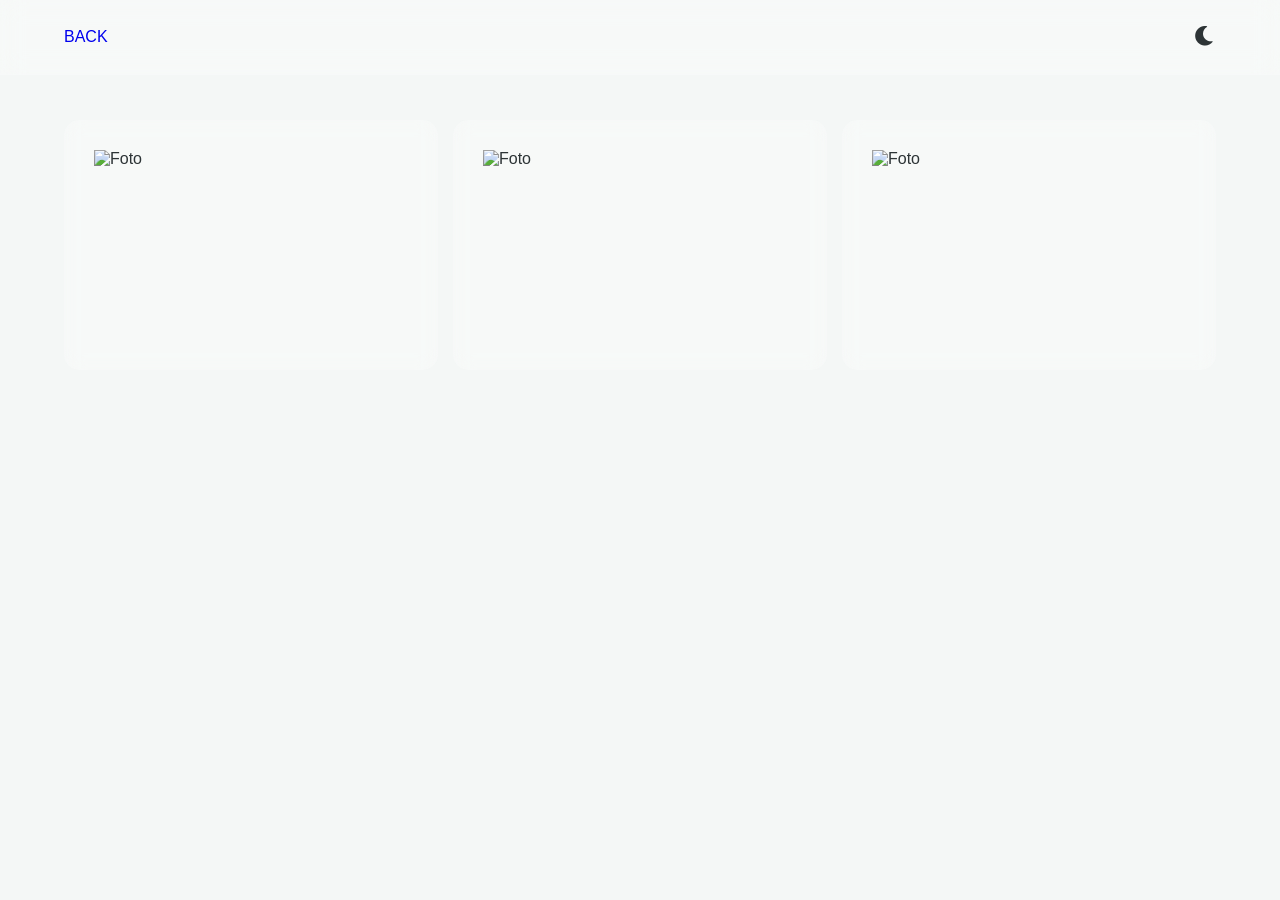
==== album.html @ 5f884ee1 "Add files via upload" ====
<!DOCTYPE html>
<html lang="en">
<head>
    <meta charset="UTF-8">
    <title>Album Kelas</title>
    <link rel="stylesheet" href="style.css">
    <link rel="stylesheet" href="https://cdnjs.cloudflare.com/ajax/libs/font-awesome/6.0.0/css/all.min.css">
    <style>
        .gallery {
            display: grid;
            grid-template-columns: repeat(auto-fill, minmax(300px, 1fr));
            gap: 15px;
            padding: 120px 5% 50px;
        }
        .photo-item {
            position: relative;
            height: 250px;
            overflow: hidden;
            border-radius: 15px;
            cursor: pointer;
        }
        .photo-item img {
            width: 100%;
            height: 100%;
            object-fit: cover;
            transition: 0.5s;
        }
        .photo-item:hover img { transform: scale(1.1); filter: brightness(0.7); }
        .overlay {
            position: absolute;
            bottom: -100%;
            left: 0;
            width: 100%;
            padding: 20px;
            background: linear-gradient(transparent, rgba(0,0,0,0.8));
            color: white;
            transition: 0.4s;
        }
        .photo-item:hover .overlay { bottom: 0; }

        /* Lightbox */
        #lightbox {
            position: fixed;
            top: 0; left: 0; width: 100%; height: 100%;
            background: rgba(0,0,0,0.9);
            display: none;
            justify-content: center;
            align-items: center;
            z-index: 2000;
        }
        #lightbox img { max-width: 90%; max-height: 80%; border: 5px solid white; }
    </style>
</head>
<body>
    <nav>
        <a href="index.html" style="text-decoration: none;"><div class="logo">BACK</div></a>
        <div class="theme-switch" id="theme-toggle"><i class="fas fa-moon"></i></div>
    </nav>

    <div class="gallery" id="gallery">
        <!-- Placeholder Images -->
        <div class="photo-item glass-card reveal" onclick="openLightbox('https://picsum.photos/800/600?random=1')">
            <img src="https://picsum.photos/400/300?random=1" alt="Foto">
            <div class="overlay"><h4>Kunjungan Museum</h4><p>12 Jan 2024</p></div>
        </div>
        <div class="photo-item glass-card reveal" onclick="openLightbox('https://picsum.photos/800/600?random=2')">
            <img src="https://picsum.photos/400/300?random=2" alt="Foto">
            <div class="overlay"><h4>Lomba Classmeeting</h4><p>15 Feb 2024</p></div>
        </div>
        <div class="photo-item glass-card reveal" onclick="openLightbox('https://picsum.photos/800/600?random=3')">
            <img src="https://picsum.photos/400/300?random=3" alt="Foto">
            <div class="overlay"><h4>Ulang Tahun Kelas</h4><p>20 Mar 2024</p></div>
        </div>
    </div>

    <div id="lightbox" onclick="this.style.display='none'">
        <img id="lightbox-img" src="">
    </div>

    <script src="script.js"></script>
    <script>
        function openLightbox(src) {
            document.getElementById('lightbox-img').src = src;
            document.getElementById('lightbox').style.display = 'flex';
        }
    </script>
</body>
</html>
---- style.css ----
:root {
    --primary-grad: linear-gradient(-45deg, #667eea, #764ba2, #f093fb, #f5576c);
    --bg: #f4f7f6;
    --text: #2d3436;
    --glass: rgba(255, 255, 255, 0.25);
    --neon: #667eea;
    --shadow: 0 8px 32px rgba(31, 38, 135, 0.2);
}

[data-theme="dark"] {
    --bg: #0a0a0a;
    --text: #ffffff;
    --glass: rgba(255, 255, 255, 0.05);
    --primary-grad: linear-gradient(-45deg, #0f0c29, #302b63, #24243e);
    --neon: #00ff88;
    --shadow: 0 0 20px rgba(0, 255, 136, 0.4);
}

* { margin: 0; padding: 0; box-sizing: border-box; }
body { 
    font-family: 'Poppins', sans-serif; 
    background: var(--bg); 
    color: var(--text); 
    overflow-x: hidden; 
    transition: 0.5s ease;
}

#particles-js { position: fixed; width: 100%; height: 100%; z-index: -1; }
.bg-anim {
    position: fixed; top: 0; left: 0; width: 100%; height: 100%;
    background: var(--primary-grad);
    background-size: 400% 400%;
    animation: gradientBG 15s ease infinite;
    z-index: -2;
    opacity: 0.8;
}
@keyframes gradientBG {
    0% { background-position: 0% 50%; }
    50% { background-position: 100% 50%; }
    100% { background-position: 0% 50%; }
}

nav {
    position: fixed; top: 0; width: 100%; padding: 1.5rem 5%;
    display: flex; justify-content: space-between; align-items: center;
    background: var(--glass); backdrop-filter: blur(12px);
    z-index: 1000; border-bottom: 1px solid rgba(255,255,255,0.1);
}
.nav-logo { font-weight: 700; font-size: 1.5rem; color: var(--text); text-decoration: none; }
.theme-switch { cursor: pointer; font-size: 1.4rem; color: var(--text); transition: 0.3s; }

.page { padding: 120px 5% 50px; min-height: 100vh; animation: fadeInUp 0.8s ease; }
@keyframes fadeInUp {
    from { opacity: 0; transform: translateY(30px); }
    to { opacity: 1; transform: translateY(0); }
}

.text-center { text-align: center; }
.glow-text { text-shadow: 0 0 15px var(--neon); }
.main-title { font-size: 4rem; margin-bottom: 40px; }

/* Menu Cards */
.menu-grid {
    display: grid; grid-template-columns: repeat(auto-fit, minmax(220px, 1fr));
    gap: 25px; max-width: 1200px; margin: 0 auto;
}
.menu-card {
    background: var(--glass); padding: 50px 20px; border-radius: 24px;
    text-align: center; text-decoration: none; color: var(--text);
    border: 1px solid rgba(255,255,255,0.1); transition: 0.4s cubic-bezier(0.175, 0.885, 0.32, 1.275);
    backdrop-filter: blur(4px);
}
.menu-card i { font-size: 3.5rem; margin-bottom: 20px; display: block; color: var(--neon); }
.menu-card:hover { 
    transform: scale(1.1) translateY(-10px); 
    box-shadow: var(--shadow);
    background: rgba(255,255,255,0.3);
}

/* Home */
.home-hero { text-align: center; }
.bounce-icon { font-size: 6rem; color: var(--neon); animation: bounce 2s infinite; }
@keyframes bounce {
    0%, 100% { transform: translateY(0); }
    50% { transform: translateY(-30px); }
}
.info-grid { display: grid; grid-template-columns: repeat(auto-fit, minmax(280px, 1fr)); gap: 20px; margin-top: 40px; }
.glass-card { background: var(--glass); padding: 30px; border-radius: 20px; backdrop-filter: blur(10px); }

/* Data Siswa */
.search-container { margin: 30px auto; max-width: 500px; }
.search-container input {
    width: 100%; padding: 15px 25px; border-radius: 30px; border: none;
    background: var(--glass); color: var(--text); backdrop-filter: blur(10px);
    outline: none; font-size: 1rem; border: 1px solid rgba(255,255,255,0.2);
}
.student-grid { display: grid; grid-template-columns: repeat(auto-fill, minmax(280px, 1fr)); gap: 20px; }
.student-card { background: var(--glass); padding: 25px; border-radius: 15px; transition: 0.3s; }
.student-card:hover { transform: translateY(-10px); box-shadow: var(--shadow); }

/* Album */
.gallery { display: grid; grid-template-columns: repeat(auto-fill, minmax(320px, 1fr)); gap: 20px; }
.gallery-item { position: relative; border-radius: 15px; overflow: hidden; height: 280px; cursor: pointer; }
.gallery-item img { width: 100%; height: 100%; object-fit: cover; transition: 0.6s; }
.gallery-item:hover img { transform: scale(1.15); filter: brightness(0.8); }

/* Music Player */
.player-container { max-width: 450px; margin: 0 auto; background: var(--glass); padding: 40px; border-radius: 40px; text-align: center; backdrop-filter: blur(20px); }
.vinyl-wrapper { position: relative; width: 220px; height: 220px; margin: 0 auto 30px; }
.vinyl { 
    width: 100%; height: 100%; border-radius: 50%; 
    background: radial-gradient(circle, #333 30%, #111 100%);
    border: 10px solid #222; animation: rotate 6s linear infinite;
    animation-play-state: paused;
}
.vinyl.playing { animation-play-state: running; }
@keyframes rotate { from { transform: rotate(0deg); } to { transform: rotate(360deg); } }
#visualizer { width: 100%; height: 80px; }
.play-btn { background: var(--neon); border: none; width: 70px; height: 70px; border-radius: 50%; color: white; font-size: 1.5rem; cursor: pointer; }

/* Timeline */
.timeline { position: relative; max-width: 900px; margin: 50px auto; }
.timeline::after { content: ''; position: absolute; width: 4px; background: var(--neon); top: 0; bottom: 0; left: 50%; margin-left: -2px; }
.t-item { padding: 10px 50px; position: relative; width: 50%; }
.t-item.left { left: 0; }
.t-item.right { left: 50%; }
.t-card { padding: 30px; background: var(--glass); border-radius: 20px; }

/* Lightbox */
#lightbox { position: fixed; top:0; left:0; width:100%; height:100%; background:rgba(0,0,0,0.9); display:none; justify-content:center; align-items:center; z-index:9999; }
#lightbox img { max-width: 90%; max-height: 85%; border-radius: 10px; border: 3px solid var(--neon); }

@media (max-width: 768px) {
    .timeline::after { left: 31px; }
    .t-item { width: 100%; padding-left: 70px; padding-right: 25px; }
    .t-item.right { left: 0; }
    .main-title { font-size: 2.5rem; }
}
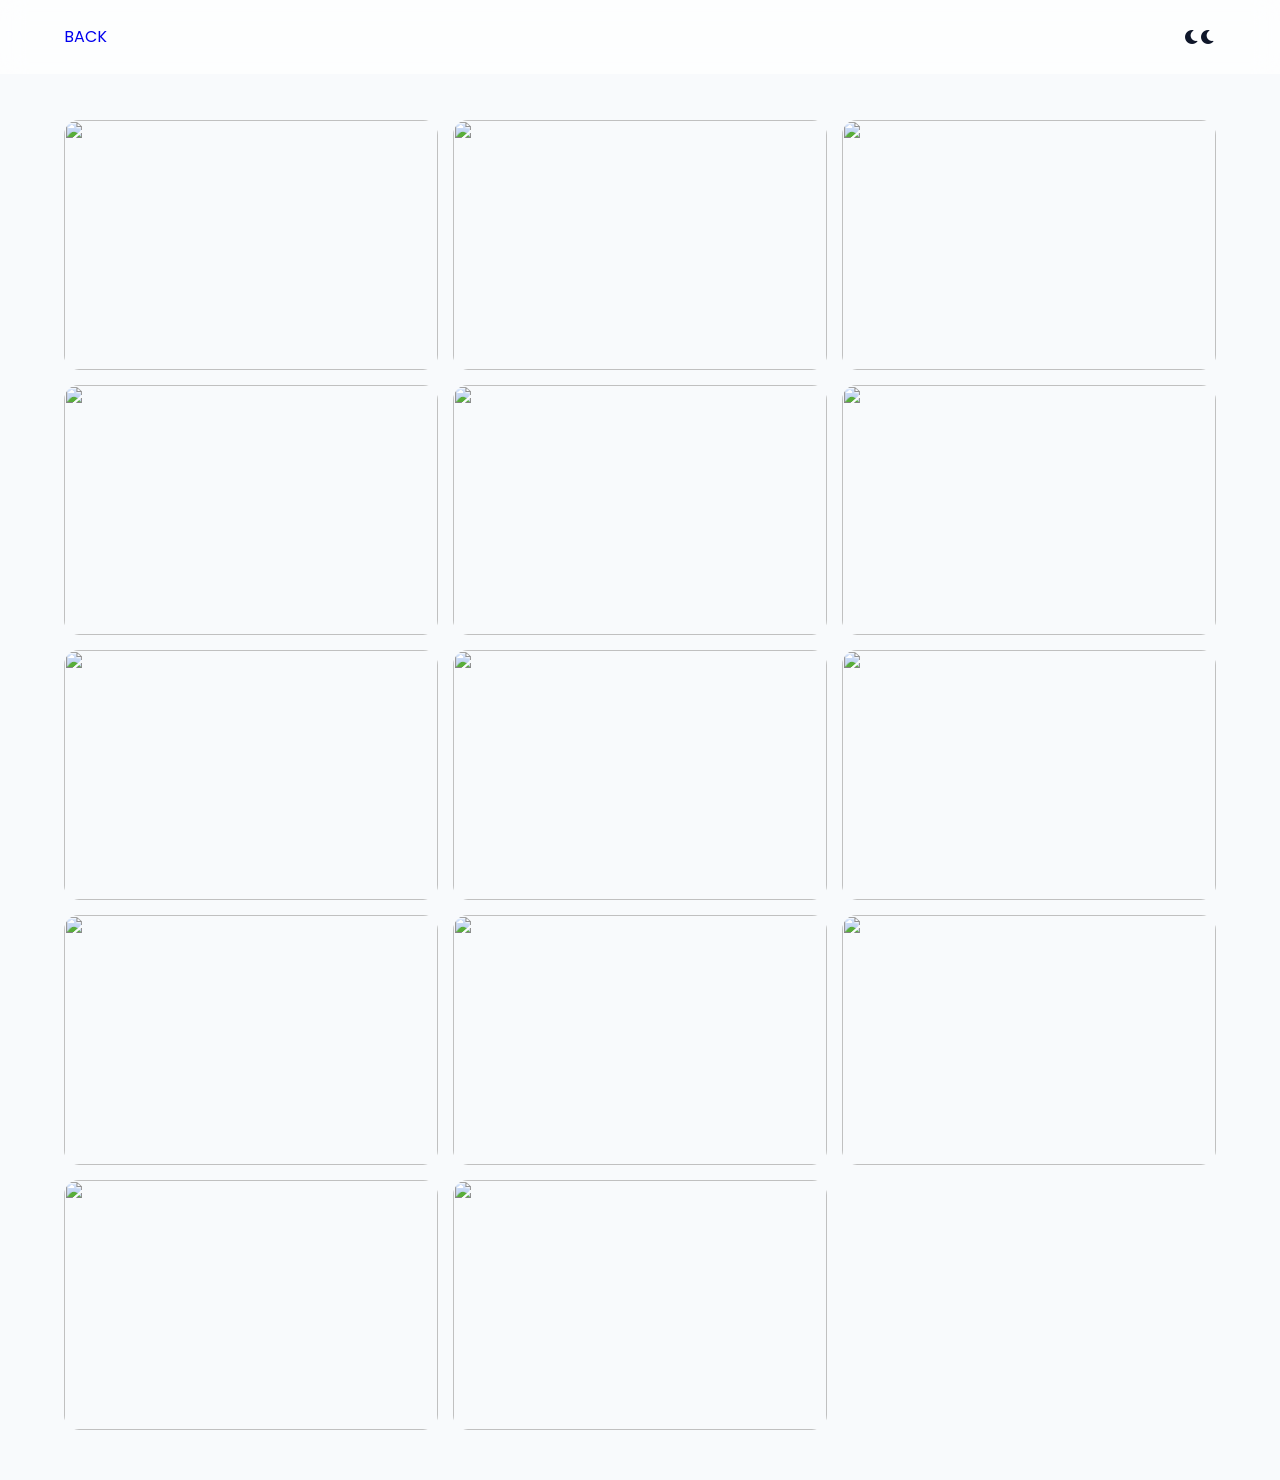
==== commit b6c01759: "Add files via upload" ====
--- a/album.html
+++ b/album.html
@@ -3,6 +3,7 @@
 <head>
     <meta charset="UTF-8">
     <title>Album Kelas</title>
+    <link href="https://fonts.googleapis.com/css2?family=Poppins:wght@400;700&family=JetBrains+Mono:wght@400;700&display=swap" rel="stylesheet">
     <link rel="stylesheet" href="style.css">
     <link rel="stylesheet" href="https://cdnjs.cloudflare.com/ajax/libs/font-awesome/6.0.0/css/all.min.css">
     <style>
@@ -12,20 +13,19 @@
             gap: 15px;
             padding: 120px 5% 50px;
         }
-        .photo-item {
+        .gallery-item {
             position: relative;
             height: 250px;
             overflow: hidden;
             border-radius: 15px;
             cursor: pointer;
         }
-        .photo-item img {
+        .gallery-item img {
             width: 100%;
             height: 100%;
             object-fit: cover;
             transition: 0.5s;
         }
-        .photo-item:hover img { transform: scale(1.1); filter: brightness(0.7); }
         .overlay {
             position: absolute;
             bottom: -100%;
@@ -36,7 +36,8 @@
             color: white;
             transition: 0.4s;
         }
-        .photo-item:hover .overlay { bottom: 0; }
+        .gallery-item:hover img { transform: scale(1.1); filter: brightness(0.7); }
+        .gallery-item:hover .overlay { bottom: 0; }
 
         /* Lightbox */
         #lightbox {
@@ -54,23 +55,11 @@
 <body>
     <nav>
         <a href="index.html" style="text-decoration: none;"><div class="logo">BACK</div></a>
-        <div class="theme-switch" id="theme-toggle"><i class="fas fa-moon"></i></div>
+        <div class="theme-switch" id="theme-icon" onclick="toggleTheme()"><i class="fas fa-moon"></i></div>
     </nav>
 
-    <div class="gallery" id="gallery">
-        <!-- Placeholder Images -->
-        <div class="photo-item glass-card reveal" onclick="openLightbox('https://picsum.photos/800/600?random=1')">
-            <img src="https://picsum.photos/400/300?random=1" alt="Foto">
-            <div class="overlay"><h4>Kunjungan Museum</h4><p>12 Jan 2024</p></div>
-        </div>
-        <div class="photo-item glass-card reveal" onclick="openLightbox('https://picsum.photos/800/600?random=2')">
-            <img src="https://picsum.photos/400/300?random=2" alt="Foto">
-            <div class="overlay"><h4>Lomba Classmeeting</h4><p>15 Feb 2024</p></div>
-        </div>
-        <div class="photo-item glass-card reveal" onclick="openLightbox('https://picsum.photos/800/600?random=3')">
-            <img src="https://picsum.photos/400/300?random=3" alt="Foto">
-            <div class="overlay"><h4>Ulang Tahun Kelas</h4><p>20 Mar 2024</p></div>
-        </div>
+    <div class="gallery" id="galleryGrid">
+        <!-- Student photos will be populated here by script.js -->
     </div>
 
     <div id="lightbox" onclick="this.style.display='none'">
@@ -79,10 +68,10 @@
 
     <script src="script.js"></script>
     <script>
-        function openLightbox(src) {
-            document.getElementById('lightbox-img').src = src;
-            document.getElementById('lightbox').style.display = 'flex';
-        }
+        document.addEventListener('DOMContentLoaded', () => {
+            initTheme(); // Initialize theme for this page
+            renderGallery(); // Render generic photos for the album page
+        });
     </script>
 </body>
 </html>
--- a/style.css
+++ b/style.css
@@ -1,29 +1,32 @@
 :root {
-    --primary-grad: linear-gradient(-45deg, #667eea, #764ba2, #f093fb, #f5576c);
-    --bg: #f4f7f6;
-    --text: #2d3436;
-    --glass: rgba(255, 255, 255, 0.25);
-    --neon: #667eea;
-    --shadow: 0 8px 32px rgba(31, 38, 135, 0.2);
+    --primary-grad: linear-gradient(-45deg, #0f172a, #334155, #10b981, #3b82f6);
+    --bg: #f8fafc;
+    --text: #0f172a;
+    --glass: rgba(255, 255, 255, 0.7);
+    --neon: #10b981;
+    --shadow: 0 8px 32px rgba(16, 185, 129, 0.15);
 }
 
 [data-theme="dark"] {
-    --bg: #0a0a0a;
-    --text: #ffffff;
-    --glass: rgba(255, 255, 255, 0.05);
-    --primary-grad: linear-gradient(-45deg, #0f0c29, #302b63, #24243e);
-    --neon: #00ff88;
-    --shadow: 0 0 20px rgba(0, 255, 136, 0.4);
+    --bg: #020617;
+    --text: #f8fafc;
+    --glass: rgba(15, 23, 42, 0.8);
+    --primary-grad: linear-gradient(-45deg, #020617, #0f172a, #1e293b);
+    --neon: #10b981;
+    --shadow: 0 0 25px rgba(16, 185, 129, 0.3);
 }
 
 * { margin: 0; padding: 0; box-sizing: border-box; }
 body { 
-    font-family: 'Poppins', sans-serif; 
+    font-family: 'Poppins', sans-serif;
     background: var(--bg); 
     color: var(--text); 
     overflow-x: hidden; 
     transition: 0.5s ease;
 }
+
+h1, h2, h3, h4, .nav-logo { font-family: 'Poppins', sans-serif; font-weight: 700; }
+.nis, .counter, .mono, #visualizer { font-family: 'JetBrains Mono', monospace; }
 
 #particles-js { position: fixed; width: 100%; height: 100%; z-index: -1; }
 .bg-anim {
